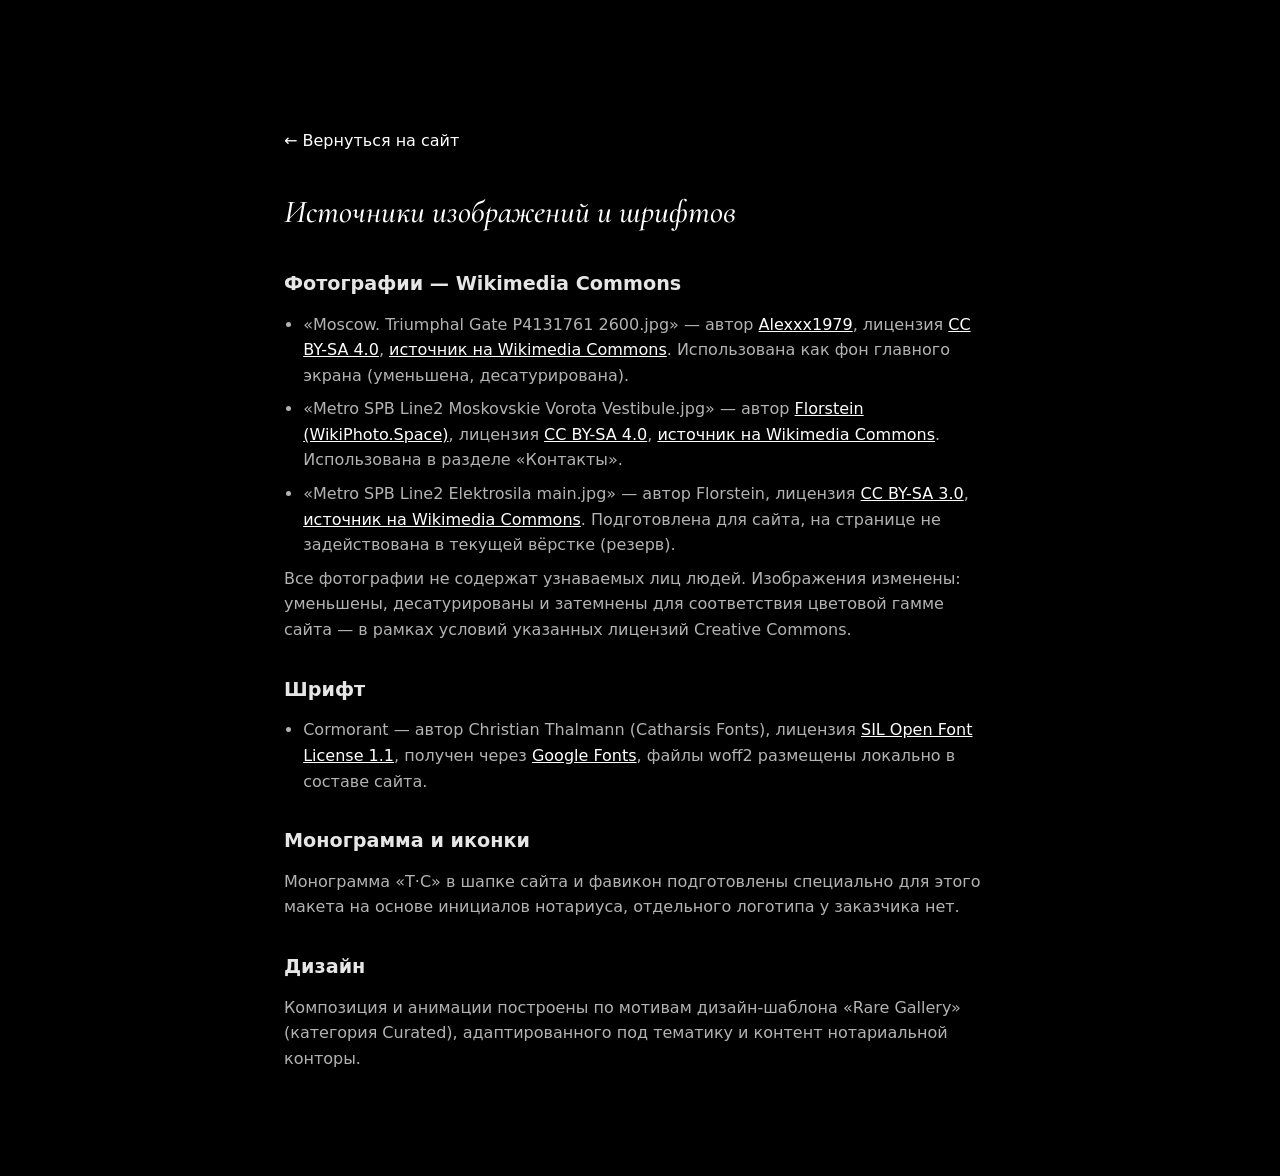
==== credits.html @ a8af009e "Демо-сайт нотариуса Садиковой Т.В. по дизайн-промпту Rare Gallery Одностраничный анимированный демо-" ====
<!doctype html>
<html lang="ru">
<head>
<meta charset="UTF-8" />
<meta name="viewport" content="width=device-width, initial-scale=1.0" />
<title>Источники изображений и шрифтов — Садикова Т.В., нотариус</title>
<meta name="robots" content="noindex" />
<link rel="icon" type="image/png" sizes="32x32" href="favicon-32.png" />
<link rel="stylesheet" href="styles.css" />
<style>
  .credits-page { padding: 8rem 1.5rem 6rem; max-width: 760px; margin: 0 auto; }
  .credits-page h1 { font-size: 2rem; margin-bottom: 2rem; }
  .credits-page h2 { font-size: 1.2rem; margin: 2rem 0 0.75rem; color: var(--fg-90); }
  .credits-page p, .credits-page li { color: var(--fg-70); margin-bottom: 0.5rem; }
  .credits-page ul { padding-left: 1.2rem; }
  .credits-page a { color: #fff; }
  .back-link { display: inline-block; margin-bottom: 2rem; color: var(--fg-60); text-decoration: none; }
  .back-link:hover { text-decoration: underline; }
</style>
</head>
<body>
<main class="credits-page">
  <a class="back-link" href="index.html">← Вернуться на сайт</a>
  <h1 class="font-serif">Источники изображений и шрифтов</h1>

  <h2>Фотографии — Wikimedia Commons</h2>
  <ul>
    <li>
      «Moscow. Triumphal Gate P4131761 2600.jpg» — автор
      <a href="https://commons.wikimedia.org/wiki/User:Alexxx1979" target="_blank" rel="noopener">Alexxx1979</a>,
      лицензия <a href="https://creativecommons.org/licenses/by-sa/4.0/" target="_blank" rel="noopener">CC BY-SA 4.0</a>,
      <a href="https://commons.wikimedia.org/wiki/File:Moscow._Triumphal_Gate_P4131761_2600.jpg" target="_blank" rel="noopener">источник на Wikimedia Commons</a>.
      Использована как фон главного экрана (уменьшена, десатурирована).
    </li>
    <li>
      «Metro SPB Line2 Moskovskie Vorota Vestibule.jpg» — автор
      <a href="https://commons.wikimedia.org/wiki/User:Florstein" target="_blank" rel="noopener">Florstein (WikiPhoto.Space)</a>,
      лицензия <a href="https://creativecommons.org/licenses/by-sa/4.0/" target="_blank" rel="noopener">CC BY-SA 4.0</a>,
      <a href="https://commons.wikimedia.org/wiki/File:Metro_SPB_Line2_Moskovskie_Vorota_Vestibule.jpg" target="_blank" rel="noopener">источник на Wikimedia Commons</a>.
      Использована в разделе «Контакты».
    </li>
    <li>
      «Metro SPB Line2 Elektrosila main.jpg» — автор Florstein,
      лицензия <a href="https://creativecommons.org/licenses/by-sa/3.0/" target="_blank" rel="noopener">CC BY-SA 3.0</a>,
      <a href="https://commons.wikimedia.org/wiki/File:Metro_SPB_Line2_Elektrosila_main.jpg" target="_blank" rel="noopener">источник на Wikimedia Commons</a>.
      Подготовлена для сайта, на странице не задействована в текущей вёрстке (резерв).
    </li>
  </ul>
  <p>Все фотографии не содержат узнаваемых лиц людей. Изображения изменены: уменьшены, десатурированы и затемнены для соответствия цветовой гамме сайта — в рамках условий указанных лицензий Creative Commons.</p>

  <h2>Шрифт</h2>
  <ul>
    <li>
      Cormorant — автор Christian Thalmann (Catharsis Fonts),
      лицензия <a href="https://scripts.sil.org/OFL" target="_blank" rel="noopener">SIL Open Font License 1.1</a>,
      получен через <a href="https://fonts.google.com/specimen/Cormorant" target="_blank" rel="noopener">Google Fonts</a>,
      файлы woff2 размещены локально в составе сайта.
    </li>
  </ul>

  <h2>Монограмма и иконки</h2>
  <p>Монограмма «Т·С» в шапке сайта и фавикон подготовлены специально для этого макета на основе инициалов нотариуса, отдельного логотипа у заказчика нет.</p>

  <h2>Дизайн</h2>
  <p>Композиция и анимации построены по мотивам дизайн-шаблона «Rare Gallery» (категория Curated), адаптированного под тематику и контент нотариальной конторы.</p>
</main>
</body>
</html>
---- styles.css ----
/* ===== Reset & base ===== */
*, *::before, *::after { margin: 0; padding: 0; box-sizing: border-box; }
html, body { overflow-x: hidden; }
html { scroll-behavior: smooth; }

@font-face {
  font-family: 'Cormorant';
  font-style: normal; font-weight: 400;
  src: url('fonts/cormorant-400-normal-cyr.woff2') format('woff2'),
       url('fonts/cormorant-400-normal-lat.woff2') format('woff2');
  font-display: swap;
}
@font-face {
  font-family: 'Cormorant';
  font-style: normal; font-weight: 500;
  src: url('fonts/cormorant-500-normal-cyr.woff2') format('woff2'),
       url('fonts/cormorant-500-normal-lat.woff2') format('woff2');
  font-display: swap;
}
@font-face {
  font-family: 'Cormorant';
  font-style: normal; font-weight: 600;
  src: url('fonts/cormorant-600-normal-cyr.woff2') format('woff2'),
       url('fonts/cormorant-600-normal-lat.woff2') format('woff2');
  font-display: swap;
}
@font-face {
  font-family: 'Cormorant';
  font-style: normal; font-weight: 700;
  src: url('fonts/cormorant-700-normal-cyr.woff2') format('woff2'),
       url('fonts/cormorant-700-normal-lat.woff2') format('woff2');
  font-display: swap;
}
@font-face {
  font-family: 'Cormorant';
  font-style: italic; font-weight: 400;
  src: url('fonts/cormorant-400-italic-cyr.woff2') format('woff2'),
       url('fonts/cormorant-400-italic-lat.woff2') format('woff2');
  font-display: swap;
}
@font-face {
  font-family: 'Cormorant';
  font-style: italic; font-weight: 500;
  src: url('fonts/cormorant-500-italic-cyr.woff2') format('woff2'),
       url('fonts/cormorant-500-italic-lat.woff2') format('woff2');
  font-display: swap;
}

:root {
  --bg: #000;
  --fg: #fff;
  --fg-90: rgba(255,255,255,.9);
  --fg-70: rgba(255,255,255,.7);
  --fg-60: rgba(255,255,255,.6);
  --fg-50: rgba(255,255,255,.5);
  --fg-40: rgba(255,255,255,.4);
  --border-20: rgba(255,255,255,.2);
  --border-14: rgba(255,255,255,.14);
  --border-10: rgba(255,255,255,.1);

  --ease-entrance: cubic-bezier(0.16, 1, 0.3, 1);
  --ease-overlay: cubic-bezier(0.76, 0, 0.24, 1);

  --font-sans: ui-sans-serif, system-ui, -apple-system, BlinkMacSystemFont, "Segoe UI", Roboto, "Helvetica Neue", Arial, sans-serif;
  --font-serif: 'Cormorant', Georgia, serif;

  --container-w: 1200px;
  --text-scale: 1;
}

body {
  background: var(--bg);
  color: var(--fg);
  font-family: var(--font-sans);
  font-size: calc(16px * var(--text-scale));
  line-height: 1.6;
  -webkit-font-smoothing: antialiased;
}

body.menu-open { overflow: hidden; }

.font-serif { font-family: var(--font-serif); font-style: italic; font-weight: 500; }

img { display: block; max-width: 100%; }

a { color: inherit; }

.container {
  max-width: var(--container-w);
  margin: 0 auto;
  padding: 0 1.5rem;
}

.skip-link {
  position: absolute;
  left: -999px;
  top: 0;
  background: #fff;
  color: #000;
  padding: 0.75rem 1.25rem;
  z-index: 200;
  border-radius: 0 0 8px 0;
}
.skip-link:focus {
  left: 0;
}

:focus-visible {
  outline: 2px solid #fff;
  outline-offset: 3px;
}

/* ===== Navbar ===== */
.nav {
  position: fixed;
  top: 0; left: 0;
  width: 100%;
  z-index: 50;
  background: transparent;
  transition: background-color 500ms, backdrop-filter 500ms;
}
.nav.scrolled {
  background: rgba(0,0,0,0.78);
  backdrop-filter: blur(12px);
  -webkit-backdrop-filter: blur(12px);
  border-bottom: 1px solid var(--border-10);
}
.nav-inner {
  max-width: 1440px;
  margin: 0 auto;
  padding: 0 1.5rem;
  display: flex;
  align-items: center;
  justify-content: space-between;
  height: 4rem;
}
.logo {
  font-family: var(--font-serif);
  font-style: italic;
  font-weight: 600;
  color: #fff;
  font-size: 1.4rem;
  letter-spacing: 0.01em;
  text-decoration: none;
  z-index: 50;
  opacity: 0;
  transform: translateY(-1rem);
  transition: opacity 700ms var(--ease-entrance), transform 700ms var(--ease-entrance);
}
.nav-mounted .logo { opacity: 1; transform: translateY(0); }

.nav-pill {
  display: none;
  align-items: center;
  gap: 0.5rem;
  padding: 0.5rem 1.25rem;
  border-radius: 9999px;
  border: 1px solid var(--border-20);
  background: transparent;
  color: var(--fg-90);
  font-size: 0.875rem;
  font-family: inherit;
  cursor: pointer;
  opacity: 0;
  transform: translateY(-1rem);
  transition: opacity 700ms var(--ease-entrance), transform 700ms var(--ease-entrance), background-color 300ms ease;
}
.nav-mounted .nav-pill { opacity: 1; transform: translateY(0); transition-delay: 150ms; }
@media (hover: hover) and (pointer: fine) {
  .nav-pill:hover { background: rgba(255,255,255,.08); }
}

.nav-mark {
  display: none;
  align-items: center;
  justify-content: center;
  width: 1.75rem;
  height: 1.75rem;
  font-family: var(--font-serif);
  font-style: italic;
  font-size: 1.5rem;
  color: var(--fg-90);
  z-index: 50;
  opacity: 0;
  transform: translateY(-1rem);
  transition: opacity 700ms var(--ease-entrance), transform 700ms var(--ease-entrance);
}
.nav-mounted .nav-mark { opacity: 1; transform: translateY(0); transition-delay: 300ms; }

.hamburger {
  display: flex;
  flex-direction: column;
  align-items: center;
  justify-content: center;
  gap: 0.375rem;
  width: 2rem; height: 2rem;
  z-index: 50;
  position: relative;
  background: none; border: none; cursor: pointer;
  opacity: 0;
  transform: translateY(-1rem);
  transition: opacity 700ms var(--ease-entrance), transform 700ms var(--ease-entrance);
}
.nav-mounted .hamburger { opacity: 1; transform: translateY(0); transition-delay: 150ms; }
.hamburger span {
  display: block; width: 1.5rem; height: 2px; background: #fff;
  transition: transform 500ms var(--ease-overlay);
}
.hamburger.open span:first-child { transform: rotate(45deg) translateY(4px); }
.hamburger.open span:last-child { transform: rotate(-45deg) translateY(-4px); }

/* ===== Overlay menu ===== */
.overlay {
  position: fixed;
  inset: 0;
  z-index: 40;
  background: #000;
  display: flex;
  align-items: center;
  justify-content: center;
  opacity: 0;
  visibility: hidden;
  transition: opacity 700ms var(--ease-overlay), visibility 700ms var(--ease-overlay);
}
.overlay.open { opacity: 1; visibility: visible; }
.overlay-links { display: flex; flex-direction: column; align-items: center; gap: 1.5rem; }
.overlay-links a {
  color: #fff;
  font-family: var(--font-serif);
  font-style: italic;
  font-weight: 500;
  font-size: 2.25rem;
  text-decoration: none;
  opacity: 0;
  transform: translateY(1.5rem);
  transition: opacity 600ms var(--ease-overlay), transform 600ms var(--ease-overlay), opacity 600ms;
}
@media (hover: hover) and (pointer: fine) {
  .overlay-links a:hover { opacity: 0.6; }
}
.overlay.open .overlay-links a { opacity: 1; transform: translateY(0); }
.overlay.open .overlay-links a:nth-child(1) { transition-delay: 120ms; }
.overlay.open .overlay-links a:nth-child(2) { transition-delay: 190ms; }
.overlay.open .overlay-links a:nth-child(3) { transition-delay: 260ms; }
.overlay.open .overlay-links a:nth-child(4) { transition-delay: 330ms; }
.overlay.open .overlay-links a:nth-child(5) { transition-delay: 400ms; }
.overlay.open .overlay-links a:nth-child(6) { transition-delay: 470ms; }

/* ===== Hero ===== */
.hero {
  position: relative;
  width: 100%;
  min-height: 100dvh;
  overflow: hidden;
  display: flex;
  align-items: flex-end;
  justify-content: center;
}
.hero-img-wrap {
  position: absolute;
  inset: 0;
  transform: scale(1.06);
  opacity: 0;
  transition: transform 1400ms var(--ease-entrance), opacity 1400ms var(--ease-entrance);
}
.hero-mounted .hero-img-wrap { transform: scale(1); opacity: 1; }
.hero-img { width: 100%; height: 100%; object-fit: cover; object-position: center 65%; }

.hero-content {
  position: relative;
  z-index: 10;
  text-align: center;
  padding: 0 1.5rem 4rem;
  max-width: 52rem;
  margin: 0 auto;
}
.hero-eyebrow {
  color: var(--fg-70);
  font-size: 0.8rem;
  letter-spacing: 0.14em;
  text-transform: uppercase;
  margin-bottom: 1rem;
  text-shadow: 0 1px 18px rgba(0,0,0,.6);
  opacity: 0;
  transform: translateY(1.5rem);
  transition: opacity 900ms var(--ease-entrance), transform 900ms var(--ease-entrance);
}
.hero-mounted .hero-eyebrow { opacity: 1; transform: translateY(0); transition-delay: 300ms; }

.hero h1 {
  color: #fff;
  font-size: 2.75rem;
  line-height: 0.98;
  margin-bottom: 1.25rem;
  text-shadow: 0 2px 28px rgba(0,0,0,.55);
  opacity: 0;
  transform: translateY(2rem);
  transition: opacity 900ms var(--ease-entrance), transform 900ms var(--ease-entrance);
}
.hero-mounted h1 { opacity: 1; transform: translateY(0); transition-delay: 420ms; }
.hero-br { display: none; }

.hero-sub {
  color: var(--fg-70);
  font-size: 1rem;
  margin: 0 auto 2rem;
  max-width: 30rem;
  text-shadow: 0 1px 18px rgba(0,0,0,.5);
  opacity: 0;
  transform: translateY(2rem);
  transition: opacity 900ms var(--ease-entrance), transform 900ms var(--ease-entrance);
}
.hero-mounted .hero-sub { opacity: 1; transform: translateY(0); transition-delay: 600ms; }

.cta {
  display: inline-block;
  padding: 0.875rem 2rem;
  background: #fff;
  color: #000;
  font-size: 0.9rem;
  font-weight: 500;
  text-decoration: none;
  border-radius: 9999px;
  transition: background-color 300ms ease, transform 200ms ease;
  opacity: 0;
  transform: translateY(2rem);
}
.hero-mounted .cta { opacity: 1; transform: translateY(0); transition: opacity 900ms var(--ease-entrance) 800ms, transform 900ms var(--ease-entrance) 800ms, background-color 300ms ease, transform 200ms ease; }
@media (hover: hover) and (pointer: fine) {
  .cta:hover { background: rgba(255,255,255,.85); }
}
.cta:active { transform: scale(0.98); }
.cta-light { position: relative; margin-top: 1.5rem; opacity: 1; transform: none; transition: background-color 300ms ease; }

@media (min-width: 640px) {
  .hero h1 { font-size: 3.5rem; }
  .hero-br { display: block; }
}
@media (min-width: 768px) {
  .hero-content { padding-bottom: 6rem; }
  .hero h1 { font-size: 4.75rem; margin-bottom: 1.5rem; }
  .hero-sub { font-size: 1.15rem; margin-bottom: 2.5rem; }
  .cta { font-size: 1rem; padding: 1rem 2.25rem; }
}
@media (min-width: 1024px) {
  .hero h1 { font-size: 5.75rem; }
}

/* ===== Sections shared ===== */
.section {
  padding: 6rem 0;
  border-top: 1px solid var(--border-10);
}
.section-kicker {
  color: var(--fg-50);
  font-size: 0.78rem;
  letter-spacing: 0.16em;
  text-transform: uppercase;
  margin-bottom: 1rem;
}
.section-title {
  font-size: 2.25rem;
  line-height: 1.08;
  margin-bottom: 1.5rem;
  max-width: 20ch;
}
.section-lead {
  color: var(--fg-70);
  max-width: 46rem;
  font-size: 1.05rem;
  margin-bottom: 3rem;
}
@media (min-width: 768px) {
  .section { padding: 8rem 0; }
  .section-title { font-size: 3rem; }
}

.reveal {
  opacity: 0;
  transform: translateY(1.75rem);
  transition: opacity 800ms var(--ease-entrance), transform 800ms var(--ease-entrance);
}
.reveal.is-visible { opacity: 1; transform: translateY(0); }

/* stagger inside groups */
.about-grid .reveal:nth-child(2) { transition-delay: 90ms; }
.service-list li.reveal:nth-child(1) { transition-delay: 0ms; }
.service-list li.reveal:nth-child(2) { transition-delay: 40ms; }
.service-list li.reveal:nth-child(3) { transition-delay: 80ms; }
.service-list li.reveal:nth-child(4) { transition-delay: 120ms; }
.service-list li.reveal:nth-child(5) { transition-delay: 160ms; }
.service-list li.reveal:nth-child(6) { transition-delay: 200ms; }
.service-list li.reveal:nth-child(7) { transition-delay: 240ms; }
.service-list li.reveal:nth-child(8) { transition-delay: 280ms; }
.service-list li.reveal:nth-child(9) { transition-delay: 320ms; }
.service-list li.reveal:nth-child(10) { transition-delay: 360ms; }
.service-list li.reveal:nth-child(11) { transition-delay: 400ms; }
.service-list li.reveal:nth-child(12) { transition-delay: 440ms; }
.tariff-columns .reveal:nth-child(2) { transition-delay: 80ms; }
.tariff-columns .reveal:nth-child(3) { transition-delay: 160ms; }
.contacts-grid .reveal:nth-child(2) { transition-delay: 80ms; }
.contacts-grid .reveal:nth-child(3) { transition-delay: 160ms; }

.fine-print {
  color: var(--fg-40);
  font-size: 0.82rem;
  line-height: 1.6;
}

/* ===== About ===== */
.about-text p { color: var(--fg-70); margin-bottom: 1rem; max-width: 60ch; }
.about-text h3 { font-size: 1.5rem; margin-bottom: 1rem; }
.about-grid {
  display: grid;
  grid-template-columns: 1fr;
  gap: 2.5rem;
  margin-bottom: 3rem;
}
@media (min-width: 900px) {
  .about-grid { grid-template-columns: 1fr 1fr; gap: 4rem; }
}
.about-quote {
  border-left: 2px solid var(--border-20);
  padding-left: 1.5rem;
  max-width: 52rem;
}
.about-quote p { font-size: 1.4rem; line-height: 1.4; color: var(--fg-90); }
@media (min-width: 768px) {
  .about-quote p { font-size: 1.75rem; }
}

/* ===== Services ===== */
.service-list { list-style: none; max-width: 56rem; }
.service-list li {
  display: flex;
  gap: 1.5rem;
  align-items: baseline;
  padding: 1.1rem 0;
  border-top: 1px solid var(--border-10);
}
.service-list li:last-child { border-bottom: 1px solid var(--border-10); }
.service-num { color: var(--fg-40); font-size: 1.1rem; min-width: 2.2rem; }
.service-list li span:last-child { color: var(--fg-90); }

.text-toggle {
  margin-top: 2.5rem;
  background: none;
  border: 1px solid var(--border-20);
  color: var(--fg-90);
  padding: 0.75rem 1.5rem;
  border-radius: 9999px;
  font-family: inherit;
  font-size: 0.875rem;
  cursor: pointer;
  transition: background-color 300ms ease;
}
@media (hover: hover) and (pointer: fine) {
  .text-toggle:hover { background: rgba(255,255,255,.08); }
}
.full-list { margin-top: 2rem; max-width: 56rem; }
.full-list-ol { color: var(--fg-60); padding-left: 1.4rem; display: grid; gap: 0.6rem; }
.full-list .fine-print { margin-top: 1.25rem; }

/* ===== Tariffs ===== */
.tariff-columns {
  display: grid;
  grid-template-columns: 1fr;
  gap: 3rem;
}
@media (min-width: 900px) {
  .tariff-columns { grid-template-columns: repeat(3, 1fr); gap: 2.5rem; }
}
.tariff-col h3 { font-size: 1.4rem; margin-bottom: 1.25rem; }
.tariff-list { list-style: none; display: grid; gap: 1rem; }
.tariff-list li { display: flex; flex-direction: column; gap: 0.3rem; padding-bottom: 1rem; border-bottom: 1px solid var(--border-10); }
.tariff-list li span:first-child { color: var(--fg-70); font-size: 0.92rem; }
.tariff-list .price { color: var(--fg); font-size: 0.98rem; }
.tariffs .fine-print { margin-top: 2.5rem; }

/* ===== Schedule ===== */
.schedule-table { max-width: 40rem; border-top: 1px solid var(--border-14); }
.schedule-row {
  display: flex;
  justify-content: space-between;
  padding: 1rem 0;
  border-bottom: 1px solid var(--border-14);
  font-size: 1.1rem;
}
.schedule-row span:first-child { color: var(--fg-90); }
.schedule-row span:last-child { color: var(--fg-60); font-variant-numeric: tabular-nums; }
.schedule-row.is-off span:last-child { color: var(--fg-40); }
.schedule .fine-print { margin-top: 1.5rem; max-width: 40rem; }

/* ===== Contacts ===== */
.contacts { position: relative; overflow: hidden; }
.contacts-img-wrap { position: absolute; inset: 0; opacity: .22; }
.contacts-img { width: 100%; height: 100%; object-fit: cover; }
.contacts .container { position: relative; z-index: 1; }
.contacts-grid {
  display: grid;
  grid-template-columns: 1fr;
  gap: 2.5rem;
  margin-bottom: 2.5rem;
}
@media (min-width: 900px) {
  .contacts-grid { grid-template-columns: repeat(3, 1fr); }
}
.contact-block h3 { font-size: 1.4rem; margin-bottom: 0.9rem; }
.contact-block p { color: var(--fg-70); margin-bottom: 0.4rem; }
.contact-block a { text-decoration: none; }
.contact-block a:hover { text-decoration: underline; }

/* ===== Footer ===== */
.footer { border-top: 1px solid var(--border-10); padding: 4rem 0 3rem; }
.footer-inner { text-align: center; }
.footer-slogan { font-size: 1.6rem; margin-bottom: 1.25rem; color: var(--fg-90); }
.footer-credits { margin-top: 0.75rem; }
.footer-credits a { color: var(--fg-50); }

/* ===== Accessibility widget ===== */
.a11y-widget {
  position: fixed;
  right: 1rem;
  bottom: 1rem;
  z-index: 60;
  font-family: var(--font-sans);
}
.a11y-toggle {
  width: 3rem; height: 3rem;
  border-radius: 9999px;
  background: #fff;
  color: #000;
  border: none;
  font-weight: 600;
  font-size: 1.1rem;
  cursor: pointer;
  box-shadow: 0 6px 24px rgba(0,0,0,.35);
}
.a11y-panel {
  position: absolute;
  right: 0;
  bottom: 3.75rem;
  background: rgba(15,15,15,.96);
  border: 1px solid var(--border-20);
  border-radius: 14px;
  padding: 1rem;
  width: 15rem;
  backdrop-filter: blur(10px);
}
.a11y-title { font-size: 0.8rem; color: var(--fg-60); margin-bottom: 0.75rem; letter-spacing: .04em; text-transform: uppercase; }
.a11y-row { display: flex; gap: 0.5rem; margin-bottom: 0.75rem; }
.a11y-row button {
  flex: 1;
  padding: 0.5rem 0;
  background: transparent;
  border: 1px solid var(--border-20);
  color: #fff;
  border-radius: 8px;
  cursor: pointer;
  font-family: inherit;
}
.a11y-vision {
  width: 100%;
  padding: 0.6rem 0;
  background: transparent;
  border: 1px solid var(--border-20);
  color: #fff;
  border-radius: 8px;
  cursor: pointer;
  font-family: inherit;
  font-size: 0.85rem;
}
.a11y-vision[aria-pressed="true"] { background: #fff; color: #000; }

/* Vision mode: higher contrast, no translucency, no imagery wash */
html.vision-mode {
  --fg-90: #fff; --fg-70: #fff; --fg-60: #fff; --fg-50: #fff; --fg-40: #fff;
  --border-20: #fff; --border-14: #fff; --border-10: #fff;
}
html.vision-mode .hero-img,
html.vision-mode .contacts-img-wrap { opacity: 0 !important; }
html.vision-mode .hero::after { content: ""; }
html.vision-mode .cta { background: #fff; color: #000; }
html.vision-mode a { text-decoration: underline; }

/* ===== Reduced motion & vision mode: kill motion ===== */
@media (prefers-reduced-motion: reduce) {
  * { animation-duration: 0.001ms !important; animation-iteration-count: 1 !important; transition-duration: 0.001ms !important; }
  .hero-img-wrap { transform: none !important; }
  .reveal { transform: none !important; }
}
html.no-motion * {
  animation-duration: 0.001ms !important;
  transition-duration: 0.001ms !important;
}
html.no-motion .hero-img-wrap,
html.no-motion .reveal,
html.no-motion .logo,
html.no-motion .nav-pill,
html.no-motion .nav-mark,
html.no-motion .hamburger,
html.no-motion .hero-eyebrow,
html.no-motion .hero h1,
html.no-motion .hero-sub,
html.no-motion .cta {
  transform: none !important;
  opacity: 1 !important;
}
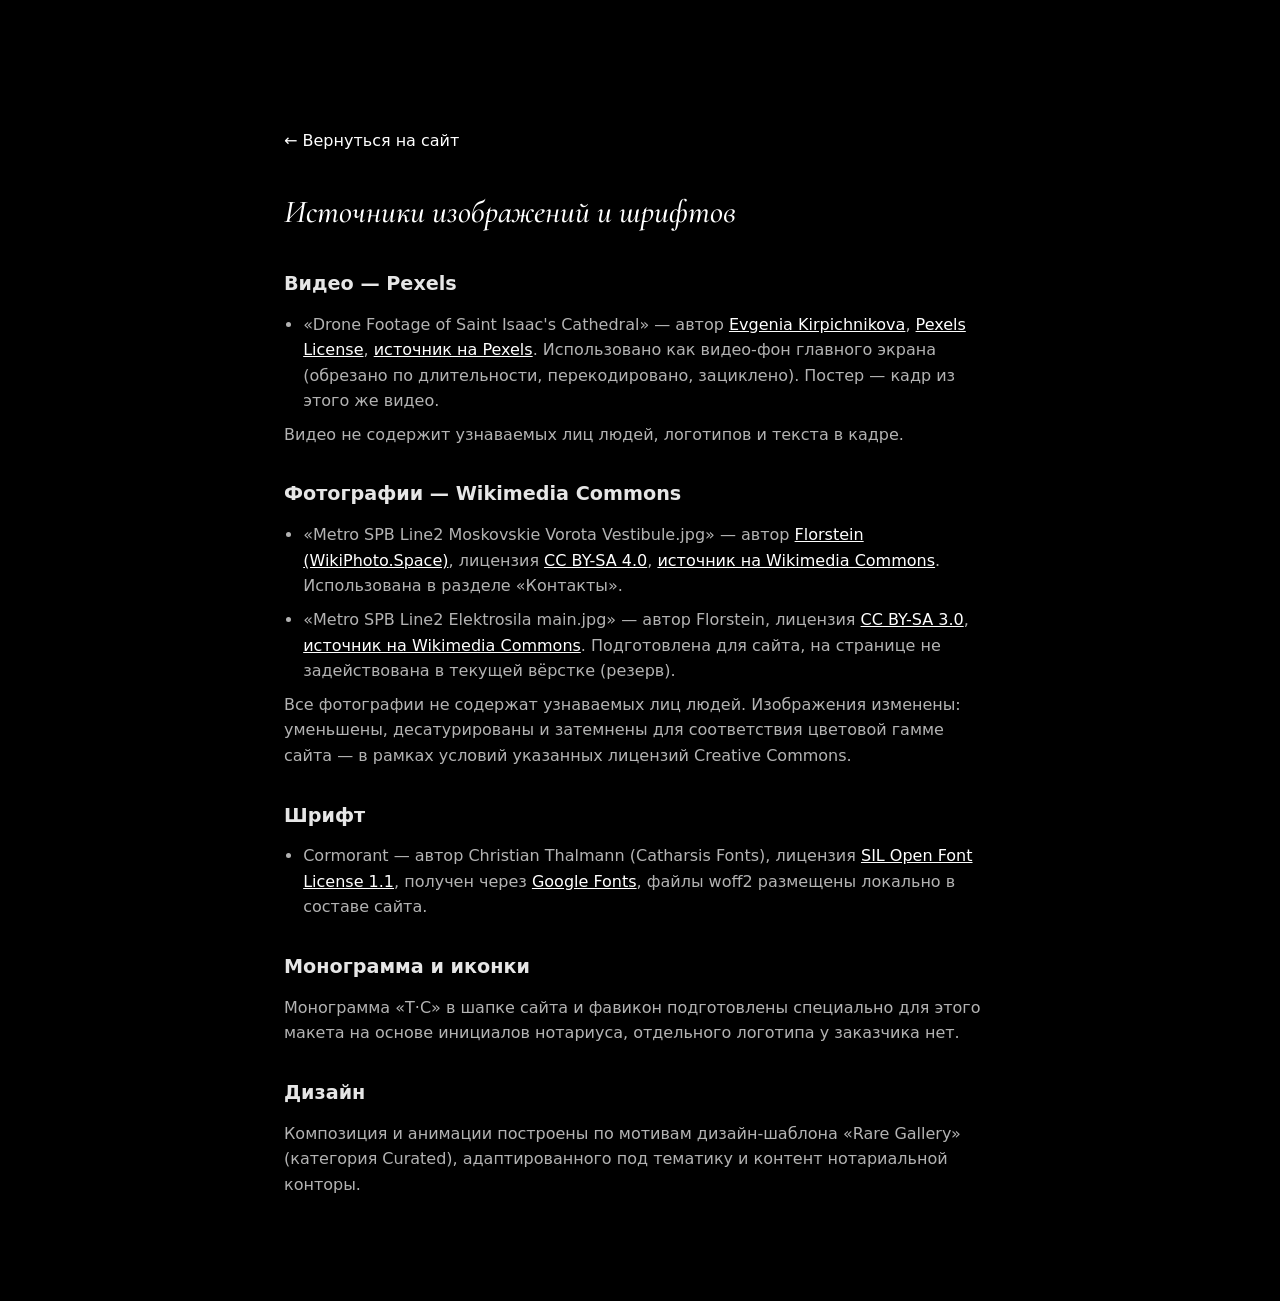
==== commit f9fd4621: "Вернуть видео-фон героя (Rare Gallery): drone-видео Исаакиевского собора вместо статичного фото Co-A" ====
--- a/credits.html
+++ b/credits.html
@@ -23,15 +23,20 @@
   <a class="back-link" href="index.html">← Вернуться на сайт</a>
   <h1 class="font-serif">Источники изображений и шрифтов</h1>
 
+  <h2>Видео — Pexels</h2>
+  <ul>
+    <li>
+      «Drone Footage of Saint Isaac's Cathedral» — автор
+      <a href="https://www.pexels.com/@evgenia-kirpichnikova-1007758/" target="_blank" rel="noopener">Evgenia Kirpichnikova</a>,
+      <a href="https://www.pexels.com/license/" target="_blank" rel="noopener">Pexels License</a>,
+      <a href="https://www.pexels.com/video/drone-footage-of-saint-isaac-s-cathedral-5860787/" target="_blank" rel="noopener">источник на Pexels</a>.
+      Использовано как видео-фон главного экрана (обрезано по длительности, перекодировано, зациклено). Постер — кадр из этого же видео.
+    </li>
+  </ul>
+  <p>Видео не содержит узнаваемых лиц людей, логотипов и текста в кадре.</p>
+
   <h2>Фотографии — Wikimedia Commons</h2>
   <ul>
-    <li>
-      «Moscow. Triumphal Gate P4131761 2600.jpg» — автор
-      <a href="https://commons.wikimedia.org/wiki/User:Alexxx1979" target="_blank" rel="noopener">Alexxx1979</a>,
-      лицензия <a href="https://creativecommons.org/licenses/by-sa/4.0/" target="_blank" rel="noopener">CC BY-SA 4.0</a>,
-      <a href="https://commons.wikimedia.org/wiki/File:Moscow._Triumphal_Gate_P4131761_2600.jpg" target="_blank" rel="noopener">источник на Wikimedia Commons</a>.
-      Использована как фон главного экрана (уменьшена, десатурирована).
-    </li>
     <li>
       «Metro SPB Line2 Moskovskie Vorota Vestibule.jpg» — автор
       <a href="https://commons.wikimedia.org/wiki/User:Florstein" target="_blank" rel="noopener">Florstein (WikiPhoto.Space)</a>,
--- a/styles.css
+++ b/styles.css
@@ -264,7 +264,8 @@
   transition: transform 1400ms var(--ease-entrance), opacity 1400ms var(--ease-entrance);
 }
 .hero-mounted .hero-img-wrap { transform: scale(1); opacity: 1; }
-.hero-img { width: 100%; height: 100%; object-fit: cover; object-position: center 65%; }
+.hero-img,
+.hero-video { width: 100%; height: 100%; object-fit: cover; object-position: center 65%; background: #000; }
 
 .hero-content {
   position: relative;
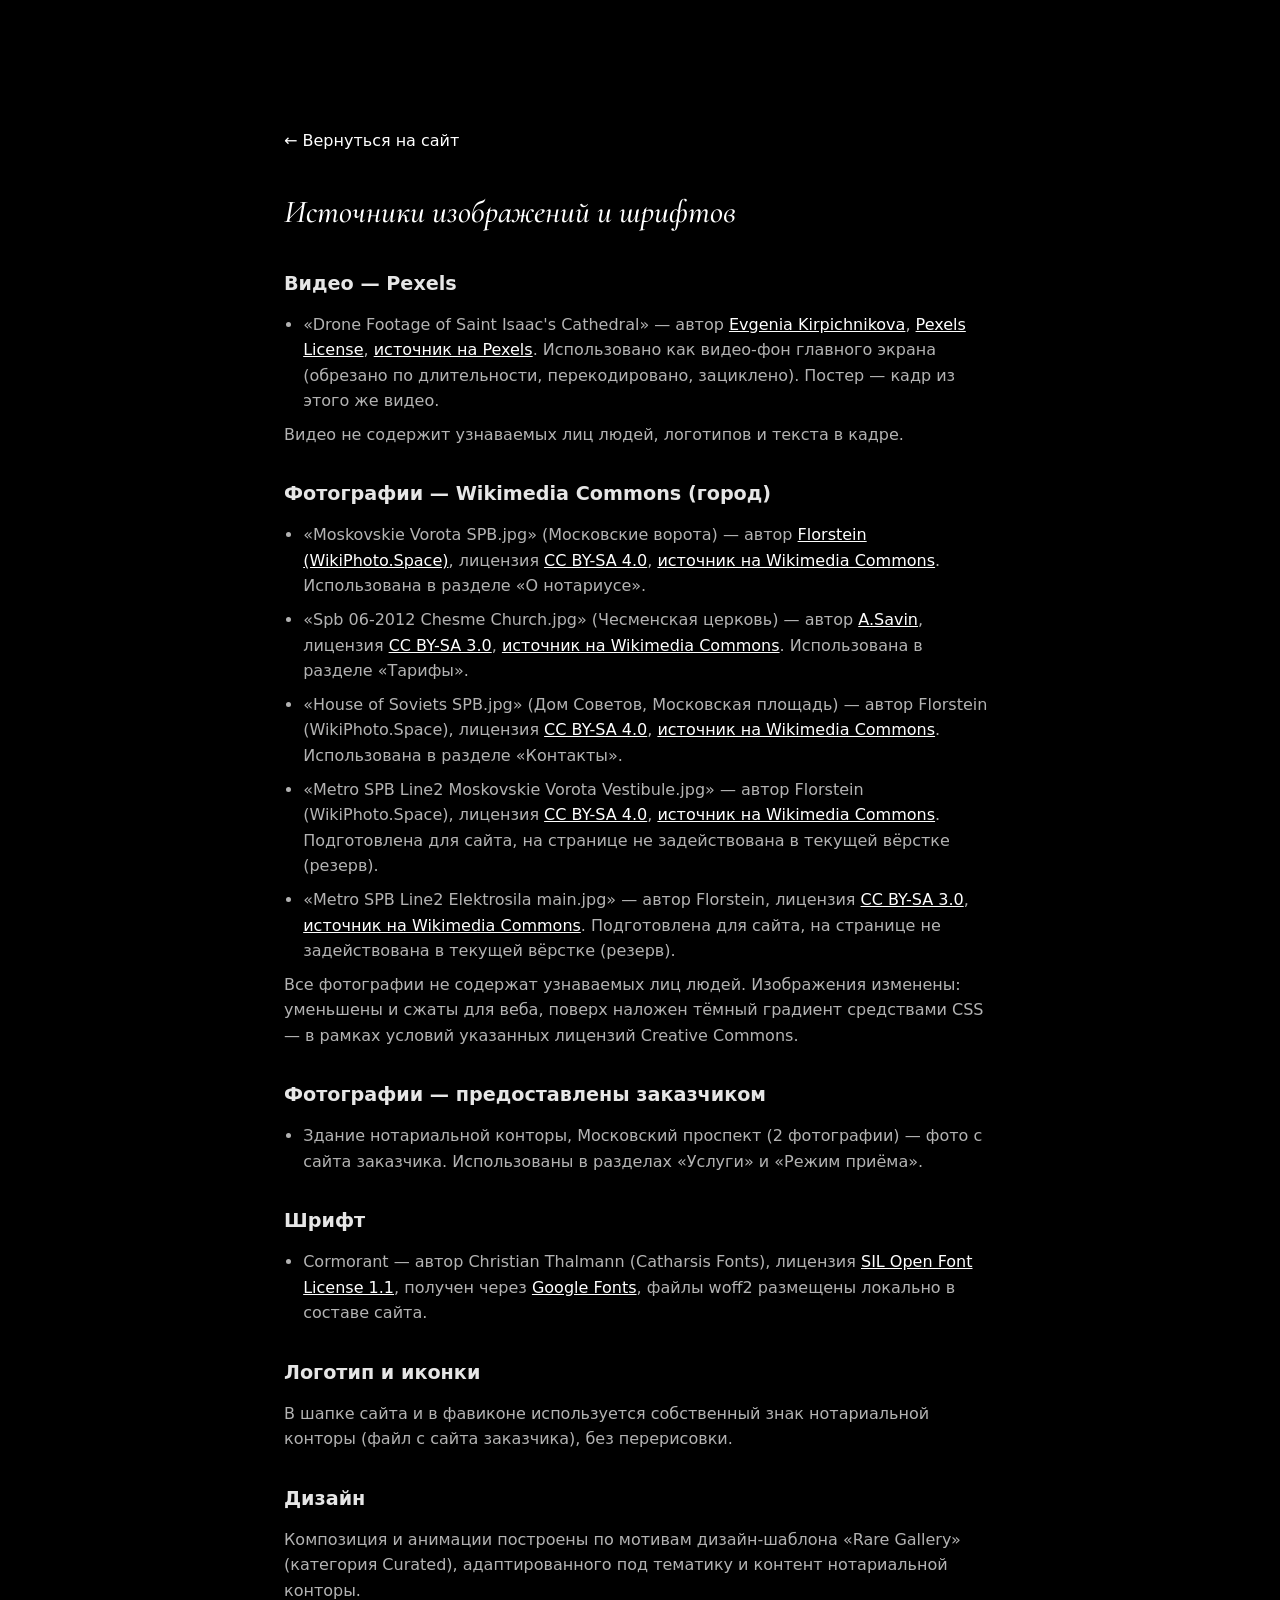
==== commit fd09ffbf: "Фоновые фото на всех секциях, живой логотип нотариуса, усиленный контраст - about/tariffs/contacts —" ====
--- a/credits.html
+++ b/credits.html
@@ -35,14 +35,33 @@
   </ul>
   <p>Видео не содержит узнаваемых лиц людей, логотипов и текста в кадре.</p>
 
-  <h2>Фотографии — Wikimedia Commons</h2>
+  <h2>Фотографии — Wikimedia Commons (город)</h2>
   <ul>
     <li>
-      «Metro SPB Line2 Moskovskie Vorota Vestibule.jpg» — автор
+      «Moskovskie Vorota SPB.jpg» (Московские ворота) — автор
       <a href="https://commons.wikimedia.org/wiki/User:Florstein" target="_blank" rel="noopener">Florstein (WikiPhoto.Space)</a>,
       лицензия <a href="https://creativecommons.org/licenses/by-sa/4.0/" target="_blank" rel="noopener">CC BY-SA 4.0</a>,
+      <a href="https://commons.wikimedia.org/wiki/File:Moskovskie_Vorota_SPB.jpg" target="_blank" rel="noopener">источник на Wikimedia Commons</a>.
+      Использована в разделе «О нотариусе».
+    </li>
+    <li>
+      «Spb 06-2012 Chesme Church.jpg» (Чесменская церковь) — автор
+      <a href="https://commons.wikimedia.org/wiki/User:A.Savin" target="_blank" rel="noopener">A.Savin</a>,
+      лицензия <a href="https://creativecommons.org/licenses/by-sa/3.0/" target="_blank" rel="noopener">CC BY-SA 3.0</a>,
+      <a href="https://commons.wikimedia.org/wiki/File:Spb_06-2012_Chesme_Church.jpg" target="_blank" rel="noopener">источник на Wikimedia Commons</a>.
+      Использована в разделе «Тарифы».
+    </li>
+    <li>
+      «House of Soviets SPB.jpg» (Дом Советов, Московская площадь) — автор Florstein (WikiPhoto.Space),
+      лицензия <a href="https://creativecommons.org/licenses/by-sa/4.0/" target="_blank" rel="noopener">CC BY-SA 4.0</a>,
+      <a href="https://commons.wikimedia.org/wiki/File:House_of_Soviets_SPB.jpg" target="_blank" rel="noopener">источник на Wikimedia Commons</a>.
+      Использована в разделе «Контакты».
+    </li>
+    <li>
+      «Metro SPB Line2 Moskovskie Vorota Vestibule.jpg» — автор Florstein (WikiPhoto.Space),
+      лицензия <a href="https://creativecommons.org/licenses/by-sa/4.0/" target="_blank" rel="noopener">CC BY-SA 4.0</a>,
       <a href="https://commons.wikimedia.org/wiki/File:Metro_SPB_Line2_Moskovskie_Vorota_Vestibule.jpg" target="_blank" rel="noopener">источник на Wikimedia Commons</a>.
-      Использована в разделе «Контакты».
+      Подготовлена для сайта, на странице не задействована в текущей вёрстке (резерв).
     </li>
     <li>
       «Metro SPB Line2 Elektrosila main.jpg» — автор Florstein,
@@ -51,7 +70,15 @@
       Подготовлена для сайта, на странице не задействована в текущей вёрстке (резерв).
     </li>
   </ul>
-  <p>Все фотографии не содержат узнаваемых лиц людей. Изображения изменены: уменьшены, десатурированы и затемнены для соответствия цветовой гамме сайта — в рамках условий указанных лицензий Creative Commons.</p>
+  <p>Все фотографии не содержат узнаваемых лиц людей. Изображения изменены: уменьшены и сжаты для веба, поверх наложен тёмный градиент средствами CSS — в рамках условий указанных лицензий Creative Commons.</p>
+
+  <h2>Фотографии — предоставлены заказчиком</h2>
+  <ul>
+    <li>
+      Здание нотариальной конторы, Московский проспект (2 фотографии) — фото с сайта заказчика.
+      Использованы в разделах «Услуги» и «Режим приёма».
+    </li>
+  </ul>
 
   <h2>Шрифт</h2>
   <ul>
@@ -63,8 +90,8 @@
     </li>
   </ul>
 
-  <h2>Монограмма и иконки</h2>
-  <p>Монограмма «Т·С» в шапке сайта и фавикон подготовлены специально для этого макета на основе инициалов нотариуса, отдельного логотипа у заказчика нет.</p>
+  <h2>Логотип и иконки</h2>
+  <p>В шапке сайта и в фавиконе используется собственный знак нотариальной конторы (файл с сайта заказчика), без перерисовки.</p>
 
   <h2>Дизайн</h2>
   <p>Композиция и анимации построены по мотивам дизайн-шаблона «Rare Gallery» (категория Curated), адаптированного под тематику и контент нотариальной конторы.</p>
--- a/styles.css
+++ b/styles.css
@@ -135,12 +135,8 @@
   height: 4rem;
 }
 .logo {
-  font-family: var(--font-serif);
-  font-style: italic;
-  font-weight: 600;
-  color: #fff;
-  font-size: 1.4rem;
-  letter-spacing: 0.01em;
+  display: flex;
+  align-items: center;
   text-decoration: none;
   z-index: 50;
   opacity: 0;
@@ -148,6 +144,14 @@
   transition: opacity 700ms var(--ease-entrance), transform 700ms var(--ease-entrance);
 }
 .nav-mounted .logo { opacity: 1; transform: translateY(0); }
+.logo-img {
+  height: 2.1rem;
+  width: auto;
+  filter: drop-shadow(0 1px 10px rgba(0,0,0,.6));
+}
+@media (min-width: 768px) {
+  .logo-img { height: 2.4rem; }
+}
 
 .nav-pill {
   display: none;
@@ -351,6 +355,49 @@
 .section {
   padding: 6rem 0;
   border-top: 1px solid var(--border-10);
+}
+
+/* ===== Full-bleed section photo backgrounds ===== */
+.about, .services, .tariffs, .schedule, .contacts {
+  position: relative;
+  overflow: hidden;
+}
+.about > .container,
+.services > .container,
+.tariffs > .container,
+.schedule > .container,
+.contacts > .container {
+  position: relative;
+  z-index: 1;
+}
+.section-bg {
+  position: absolute;
+  inset: 0;
+  z-index: 0;
+}
+.section-bg picture,
+.section-bg img {
+  display: block;
+  width: 100%;
+  height: 100%;
+  object-fit: cover;
+  object-position: center;
+}
+.section-bg::after {
+  content: "";
+  position: absolute;
+  inset: 0;
+  background: linear-gradient(180deg, rgba(6,7,9,.74) 0%, rgba(6,7,9,.84) 55%, rgba(6,7,9,.92) 100%);
+}
+/* De-emphasised text (fine print, list index numbers) is too low-contrast at its
+   default --fg-40 over a photo; raise it only inside the photo sections so it still
+   reads as secondary text but keeps >=4.5:1 contrast against the darkened photo. */
+.about .fine-print, .services .fine-print, .tariffs .fine-print, .schedule .fine-print, .contacts .fine-print,
+.services .service-num {
+  color: rgba(255,255,255,.66);
+}
+.about .section-kicker, .services .section-kicker, .tariffs .section-kicker, .schedule .section-kicker, .contacts .section-kicker {
+  color: rgba(255,255,255,.72);
 }
 .section-kicker {
   color: var(--fg-50);
@@ -493,10 +540,6 @@
 .schedule .fine-print { margin-top: 1.5rem; max-width: 40rem; }
 
 /* ===== Contacts ===== */
-.contacts { position: relative; overflow: hidden; }
-.contacts-img-wrap { position: absolute; inset: 0; opacity: .22; }
-.contacts-img { width: 100%; height: 100%; object-fit: cover; }
-.contacts .container { position: relative; z-index: 1; }
 .contacts-grid {
   display: grid;
   grid-template-columns: 1fr;
@@ -579,7 +622,8 @@
   --border-20: #fff; --border-14: #fff; --border-10: #fff;
 }
 html.vision-mode .hero-img,
-html.vision-mode .contacts-img-wrap { opacity: 0 !important; }
+html.vision-mode .section-bg { opacity: 0 !important; }
+html.vision-mode .section { background: #000; }
 html.vision-mode .hero::after { content: ""; }
 html.vision-mode .cta { background: #fff; color: #000; }
 html.vision-mode a { text-decoration: underline; }
